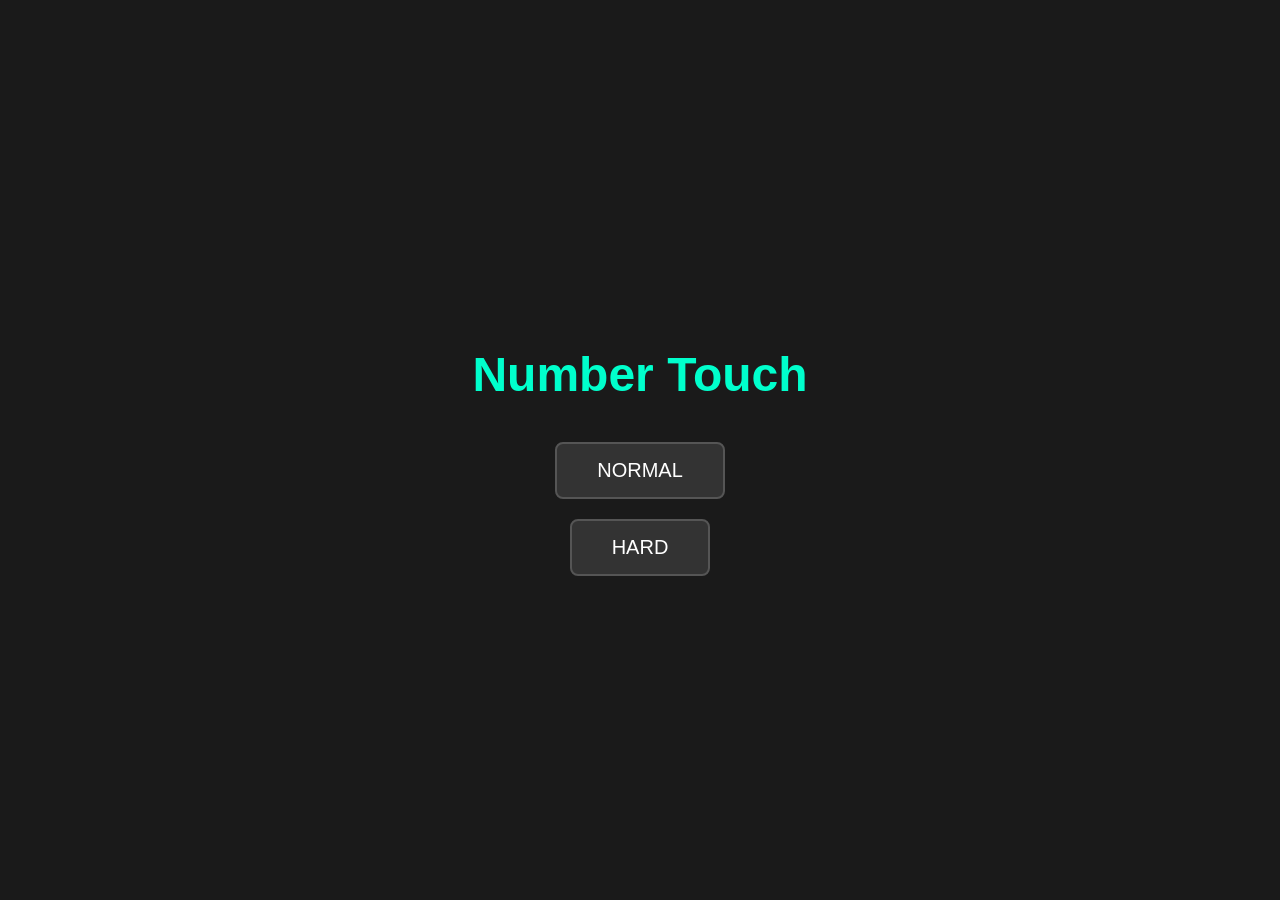
==== index.html @ 16b207cf "変更内容" ====
<!DOCTYPE html>
<html lang="ja">
<head>
    <meta charset="UTF-8">
    <meta name="viewport" content="width=device-width, initial-scale=1.0, maximum-scale=1.0, user-scalable=no">
    <title>Touch the Numbers</title>
    <link rel="stylesheet" href="style.css">
</head>
<body>
    <div id="screen-title" class="screen active">
        <h1>Number Touch</h1>
        <button class="mode-btn" onclick="showLevels('NORMAL')">NORMAL</button>
        <button class="mode-btn" onclick="showLevels('HARD')">HARD</button>
    </div>

    <div id="screen-level" class="screen">
        <h2 id="level-mode-title">MODE</h2>
        <div id="lv-buttons"></div>
        <button class="back-btn" onclick="toTitle()">BACK</button>
    </div>

    <div id="screen-game" class="screen">
        <div id="timer">0.00</div>
        <div id="game-board"></div>
        <button class="back-btn" onclick="toTitle()">STOP</button>
    </div>

    <div id="screen-result" class="screen modal">
        <div class="result-content">
            <h2>CLEAR!</h2>
            <div class="result-stats">
                <p>TIME: <span id="res-time">0.00</span>s</p>
                <p>LEVEL: <span id="res-lv">1</span></p>
            </div>
            <div class="result-buttons">
                <button onclick="resNext()">NEXT LV</button>
                <button onclick="resRetry()">RETRY</button>
                <button onclick="toTitle()">TITLE</button>
            </div>
        </div>
    </div>

    <script src="script.js"></script>
</body>
</html>
---- style.css ----
body {
    font-family: 'Arial', sans-serif;
    background-color: #1a1a1a;
    color: white;
    margin: 0;
    display: flex;
    justify-content: center;
    align-items: center;
    height: 100vh;
    overflow: hidden;
    user-select: none;
    touch-action: manipulation;
}

.screen {
    display: none;
    flex-direction: column;
    align-items: center;
    text-align: center;
    width: 100%;
}

.screen.active { display: flex; }

h1 { font-size: 48px; margin-bottom: 30px; color: #00ffcc; }

.mode-btn, .lv-btn {
    padding: 15px 40px;
    margin: 10px;
    font-size: 20px;
    cursor: pointer;
    background: #333;
    color: white;
    border: 2px solid #555;
    border-radius: 8px;
}

#lv-buttons {
    display: grid;
    grid-template-columns: repeat(5, 1fr);
    gap: 10px;
    margin-bottom: 20px;
}

#timer {
    font-size: 40px;
    font-family: monospace;
    margin-bottom: 20px;
    color: #ffcc00;
}

#game-board {
    background: #2a2a2a;
    padding: 20px;
    border-radius: 12px;
    max-width: 95vw;
}

.number-btn {
    background: #444;
    color: white;
    display: flex;
    justify-content: center;
    align-items: center;
    cursor: pointer;
    border-radius: 4px;
    font-weight: bold;
    box-shadow: 2px 2px 5px rgba(0,0,0,0.3);
}

.number-btn.clicked {
    background: #00ffcc !important;
    color: #1a1a1a;
    visibility: hidden;
}

/* モーダル */
.modal {
    background: rgba(0, 0, 0, 0.9);
    position: fixed;
    top: 0; left: 0; width: 100%; height: 100%;
    z-index: 1000;
    justify-content: center;
    align-items: center;
}

.result-content {
    background: #222;
    padding: 40px;
    border: 4px solid #00ffcc;
    border-radius: 20px;
    min-width: 280px;
}

.result-buttons { display: flex; flex-direction: column; gap: 15px; }
.result-buttons button {
    padding: 15px;
    font-size: 18px;
    font-weight: bold;
    background: #00ffcc;
    border-radius: 8px;
    border: none;
}

.back-btn {
    margin-top: 20px;
    background: none;
    border: 1px solid #666;
    color: #888;
    cursor: pointer;
    padding: 10px 20px;
}
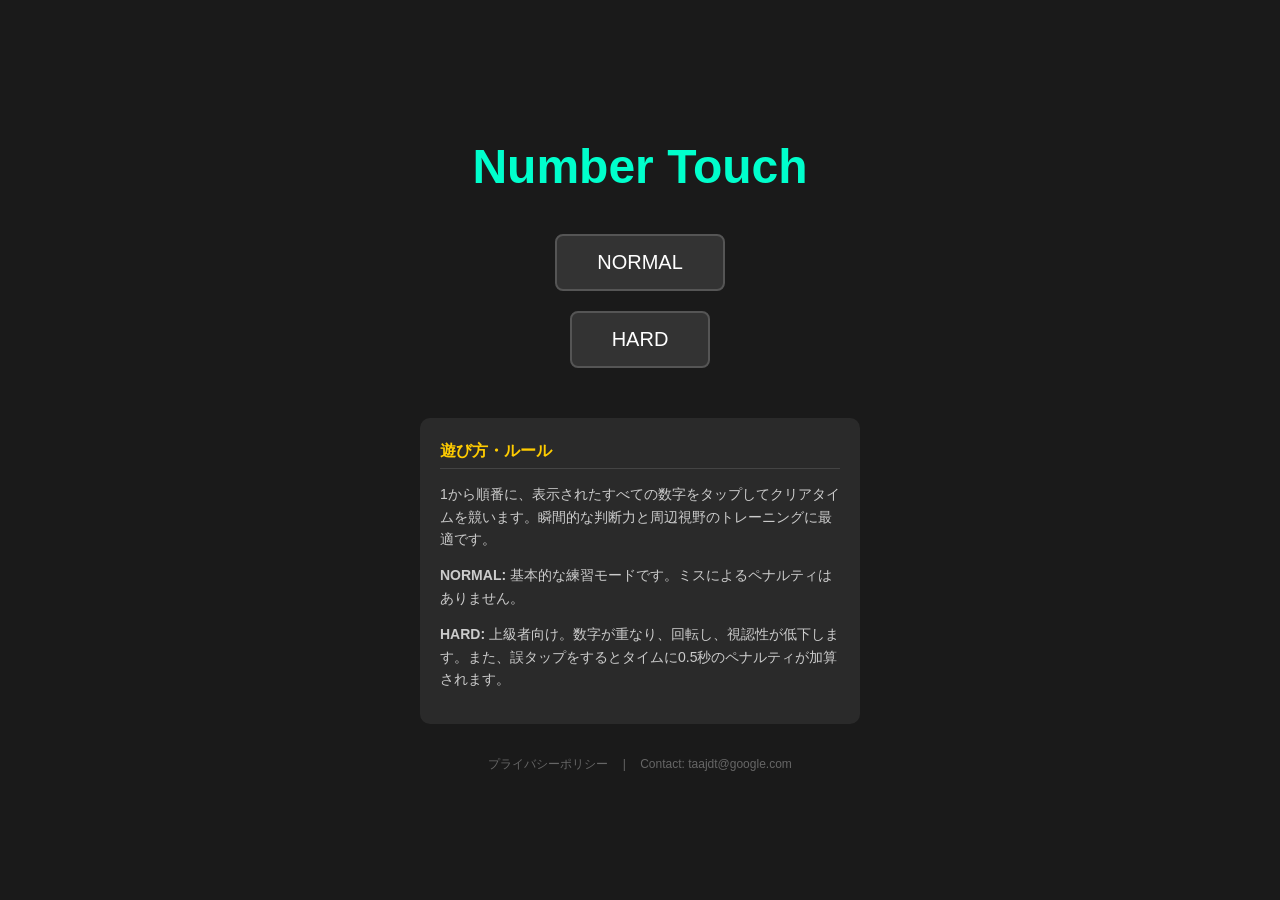
==== commit aeac0d31: "変更内容" ====
--- a/index.html
+++ b/index.html
@@ -3,14 +3,59 @@
 <head>
     <meta charset="UTF-8">
     <meta name="viewport" content="width=device-width, initial-scale=1.0, maximum-scale=1.0, user-scalable=no">
-    <title>Touch the Numbers</title>
+    <title>Number Touch - 瞬間視と脳トレの数字探しゲーム</title>
     <link rel="stylesheet" href="style.css">
+    <style>
+        /* 審査対策用の説明エリアのスタイル */
+        .info-box {
+            margin-top: 40px;
+            padding: 20px;
+            background: #2a2a2a;
+            border-radius: 10px;
+            font-size: 14px;
+            text-align: left;
+            color: #ccc;
+            max-width: 400px;
+            margin-left: auto;
+            margin-right: auto;
+            line-height: 1.6;
+        }
+        .info-box h2 {
+            font-size: 16px;
+            color: #ffcc00;
+            border-bottom: 1px solid #444;
+            margin-top: 0;
+            padding-bottom: 5px;
+        }
+        .footer-links {
+            margin-top: 30px;
+            padding-bottom: 20px;
+        }
+        .footer-links a, .footer-links span {
+            color: #666;
+            font-size: 12px;
+            text-decoration: none;
+        }
+    </style>
 </head>
 <body>
     <div id="screen-title" class="screen active">
         <h1>Number Touch</h1>
         <button class="mode-btn" onclick="showLevels('NORMAL')">NORMAL</button>
         <button class="mode-btn" onclick="showLevels('HARD')">HARD</button>
+        
+        <div class="info-box">
+            <h2>遊び方・ルール</h2>
+            <p>1から順番に、表示されたすべての数字をタップしてクリアタイムを競います。瞬間的な判断力と周辺視野のトレーニングに最適です。</p>
+            <p><strong>NORMAL:</strong> 基本的な練習モードです。ミスによるペナルティはありません。</p>
+            <p><strong>HARD:</strong> 上級者向け。数字が重なり、回転し、視認性が低下します。また、誤タップをするとタイムに0.5秒のペナルティが加算されます。</p>
+        </div>
+
+        <div class="footer-links">
+            <a href="privacy.html">プライバシーポリシー</a>
+            <span style="margin: 0 10px;">|</span>
+            <span>Contact: taajdt@google.com</span>
+        </div>
     </div>
 
     <div id="screen-level" class="screen">
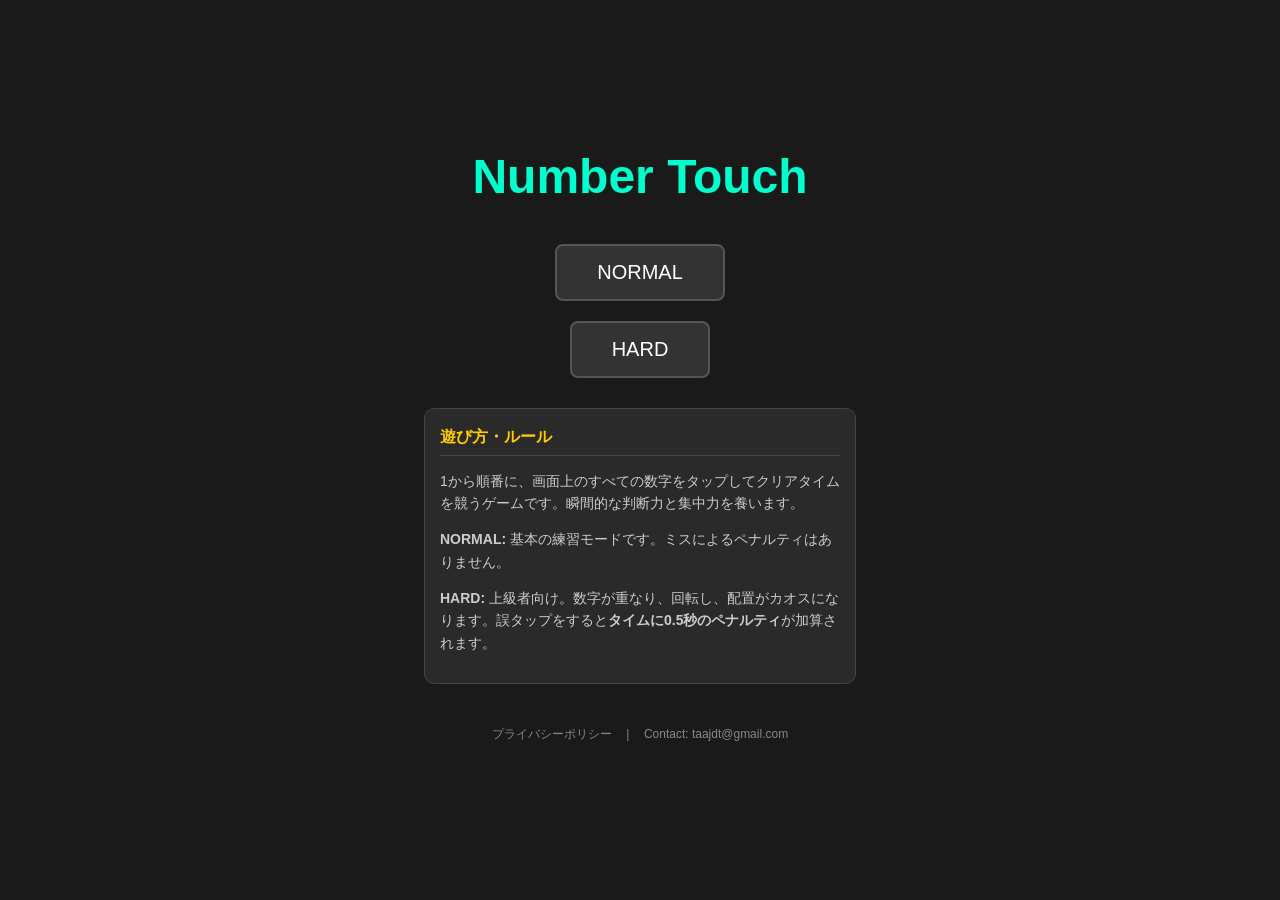
==== commit 767c3059: "変更内容" ====
--- a/index.html
+++ b/index.html
@@ -6,19 +6,18 @@
     <title>Number Touch - 瞬間視と脳トレの数字探しゲーム</title>
     <link rel="stylesheet" href="style.css">
     <style>
-        /* 審査対策用の説明エリアのスタイル */
+        /* 審査対策：コンテンツ量を確保し、視認性を高めるスタイル */
         .info-box {
-            margin-top: 40px;
-            padding: 20px;
+            margin: 20px auto;
+            padding: 15px;
             background: #2a2a2a;
             border-radius: 10px;
             font-size: 14px;
             text-align: left;
             color: #ccc;
             max-width: 400px;
-            margin-left: auto;
-            margin-right: auto;
             line-height: 1.6;
+            border: 1px solid #444;
         }
         .info-box h2 {
             font-size: 16px;
@@ -28,13 +27,18 @@
             padding-bottom: 5px;
         }
         .footer-links {
-            margin-top: 30px;
-            padding-bottom: 20px;
+            margin-top: 20px;
+            padding-bottom: 40px; /* スクロールで見切れないよう余白を確保 */
+            text-align: center;
         }
         .footer-links a, .footer-links span {
-            color: #666;
+            color: #888;
             font-size: 12px;
             text-decoration: none;
+        }
+        .footer-links a:hover {
+            text-decoration: underline;
+            color: #ffcc00;
         }
     </style>
 </head>
@@ -46,15 +50,15 @@
         
         <div class="info-box">
             <h2>遊び方・ルール</h2>
-            <p>1から順番に、表示されたすべての数字をタップしてクリアタイムを競います。瞬間的な判断力と周辺視野のトレーニングに最適です。</p>
-            <p><strong>NORMAL:</strong> 基本的な練習モードです。ミスによるペナルティはありません。</p>
-            <p><strong>HARD:</strong> 上級者向け。数字が重なり、回転し、視認性が低下します。また、誤タップをするとタイムに0.5秒のペナルティが加算されます。</p>
+            <p>1から順番に、画面上のすべての数字をタップしてクリアタイムを競うゲームです。瞬間的な判断力と集中力を養います。</p>
+            <p><strong>NORMAL:</strong> 基本の練習モードです。ミスによるペナルティはありません。</p>
+            <p><strong>HARD:</strong> 上級者向け。数字が重なり、回転し、配置がカオスになります。誤タップをすると<strong>タイムに0.5秒のペナルティ</strong>が加算されます。</p>
         </div>
 
         <div class="footer-links">
             <a href="privacy.html">プライバシーポリシー</a>
             <span style="margin: 0 10px;">|</span>
-            <span>Contact: taajdt@google.com</span>
+            <span>Contact: taajdt@gmail.com</span>
         </div>
     </div>
 
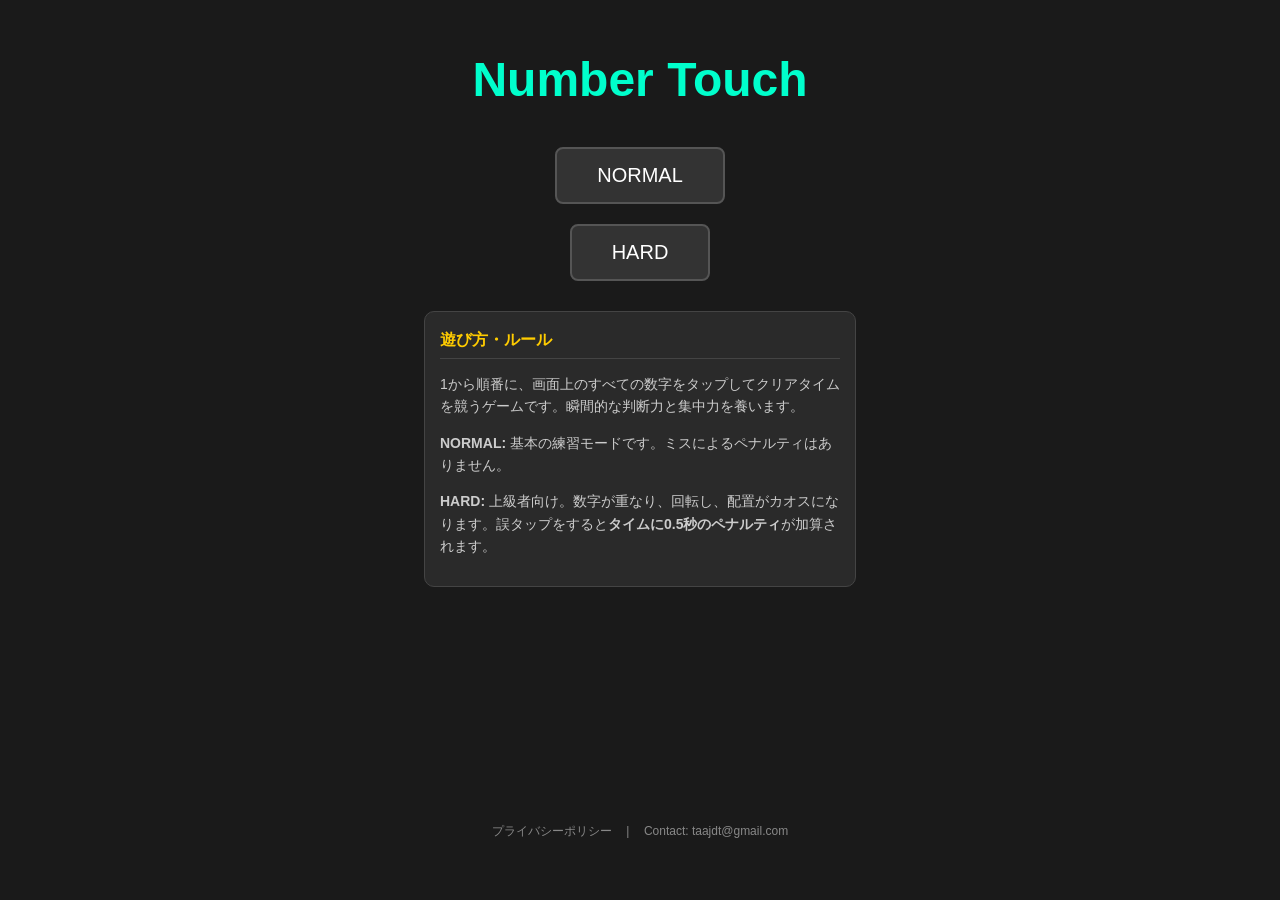
==== commit 390cfbb5: "変更内容" ====
--- a/index.html
+++ b/index.html
@@ -6,7 +6,28 @@
     <title>Number Touch - 瞬間視と脳トレの数字探しゲーム</title>
     <link rel="stylesheet" href="style.css">
     <style>
-        /* 審査対策：コンテンツ量を確保し、視認性を高めるスタイル */
+        /* 画面全体でスクロールを許可する設定 */
+        html, body {
+            height: auto;
+            min-height: 100%;
+            overflow-y: auto; /* 縦スクロールを強制的に有効化 */
+            background: #1a1a1a;
+            margin: 0;
+        }
+
+        .screen {
+            display: none;
+            flex-direction: column;
+            align-items: center;
+            padding: 20px;
+            box-sizing: border-box;
+            min-height: 100vh; /* 最低でも画面いっぱいの高さを確保 */
+        }
+
+        .screen.active {
+            display: flex;
+        }
+
         .info-box {
             margin: 20px auto;
             padding: 15px;
@@ -19,6 +40,7 @@
             line-height: 1.6;
             border: 1px solid #444;
         }
+
         .info-box h2 {
             font-size: 16px;
             color: #ffcc00;
@@ -26,19 +48,18 @@
             margin-top: 0;
             padding-bottom: 5px;
         }
+
         .footer-links {
-            margin-top: 20px;
-            padding-bottom: 40px; /* スクロールで見切れないよう余白を確保 */
+            margin-top: auto; /* 可能な限り下に配置 */
+            padding: 20px 0 40px 0;
             text-align: center;
+            width: 100%;
         }
+
         .footer-links a, .footer-links span {
             color: #888;
             font-size: 12px;
             text-decoration: none;
-        }
-        .footer-links a:hover {
-            text-decoration: underline;
-            color: #ffcc00;
         }
     </style>
 </head>
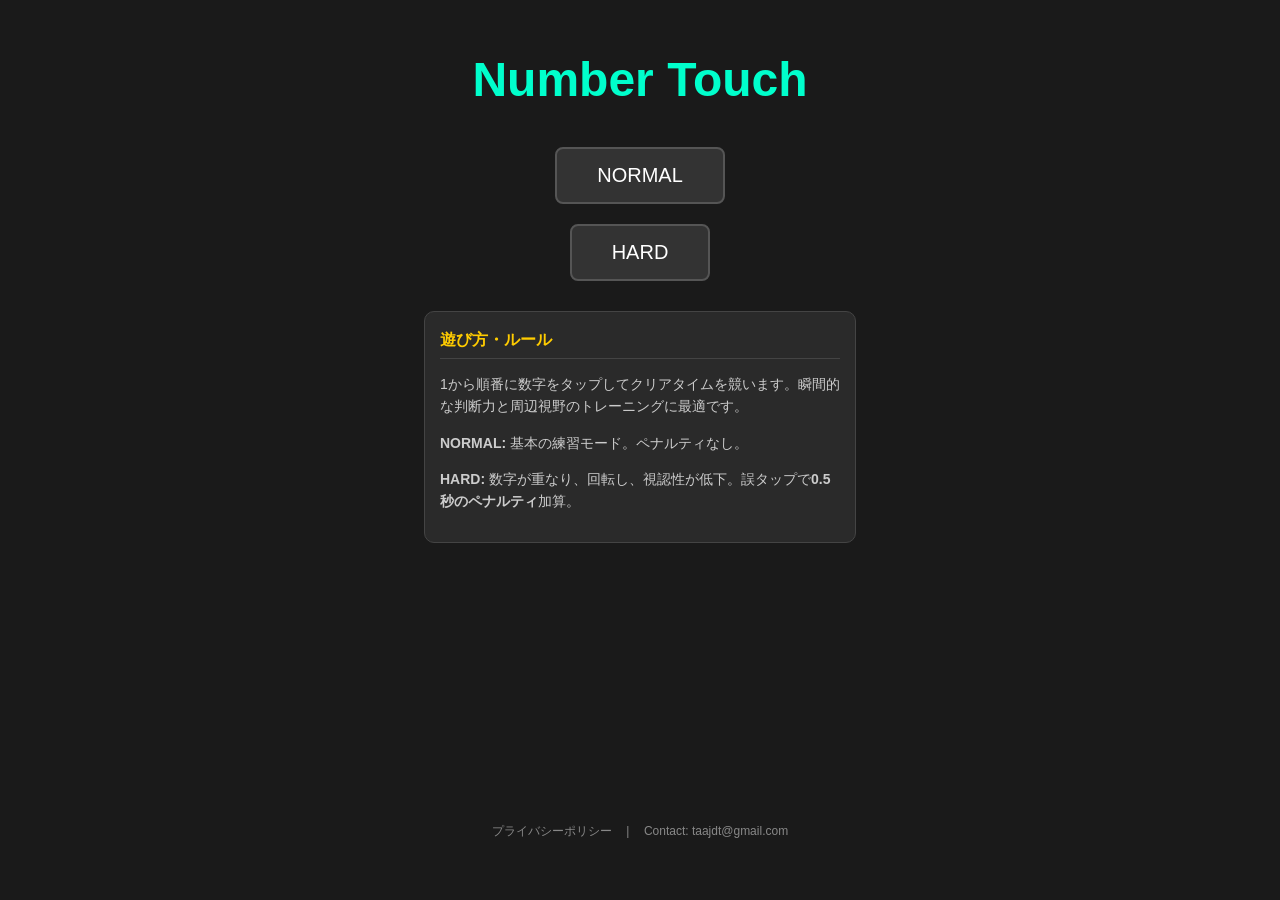
==== commit fd2e7341: "変更内容" ====
--- a/index.html
+++ b/index.html
@@ -6,13 +6,14 @@
     <title>Number Touch - 瞬間視と脳トレの数字探しゲーム</title>
     <link rel="stylesheet" href="style.css">
     <style>
-        /* 画面全体でスクロールを許可する設定 */
+        /* スクロールを許可し、全体を整える */
         html, body {
             height: auto;
             min-height: 100%;
-            overflow-y: auto; /* 縦スクロールを強制的に有効化 */
+            overflow-y: auto; /* スクロールを有効化 */
             background: #1a1a1a;
             margin: 0;
+            -webkit-overflow-scrolling: touch; /* iOSでのスクロールを滑らかに */
         }
 
         .screen {
@@ -21,7 +22,7 @@
             align-items: center;
             padding: 20px;
             box-sizing: border-box;
-            min-height: 100vh; /* 最低でも画面いっぱいの高さを確保 */
+            min-height: 100vh;
         }
 
         .screen.active {
@@ -50,7 +51,7 @@
         }
 
         .footer-links {
-            margin-top: auto; /* 可能な限り下に配置 */
+            margin-top: auto;
             padding: 20px 0 40px 0;
             text-align: center;
             width: 100%;
@@ -60,6 +61,11 @@
             color: #888;
             font-size: 12px;
             text-decoration: none;
+        }
+        
+        .footer-links a:hover {
+            color: #ffcc00;
+            text-decoration: underline;
         }
     </style>
 </head>
@@ -71,9 +77,9 @@
         
         <div class="info-box">
             <h2>遊び方・ルール</h2>
-            <p>1から順番に、画面上のすべての数字をタップしてクリアタイムを競うゲームです。瞬間的な判断力と集中力を養います。</p>
-            <p><strong>NORMAL:</strong> 基本の練習モードです。ミスによるペナルティはありません。</p>
-            <p><strong>HARD:</strong> 上級者向け。数字が重なり、回転し、配置がカオスになります。誤タップをすると<strong>タイムに0.5秒のペナルティ</strong>が加算されます。</p>
+            <p>1から順番に数字をタップしてクリアタイムを競います。瞬間的な判断力と周辺視野のトレーニングに最適です。</p>
+            <p><strong>NORMAL:</strong> 基本の練習モード。ペナルティなし。</p>
+            <p><strong>HARD:</strong> 数字が重なり、回転し、視認性が低下。誤タップで<strong>0.5秒のペナルティ</strong>加算。</p>
         </div>
 
         <div class="footer-links">
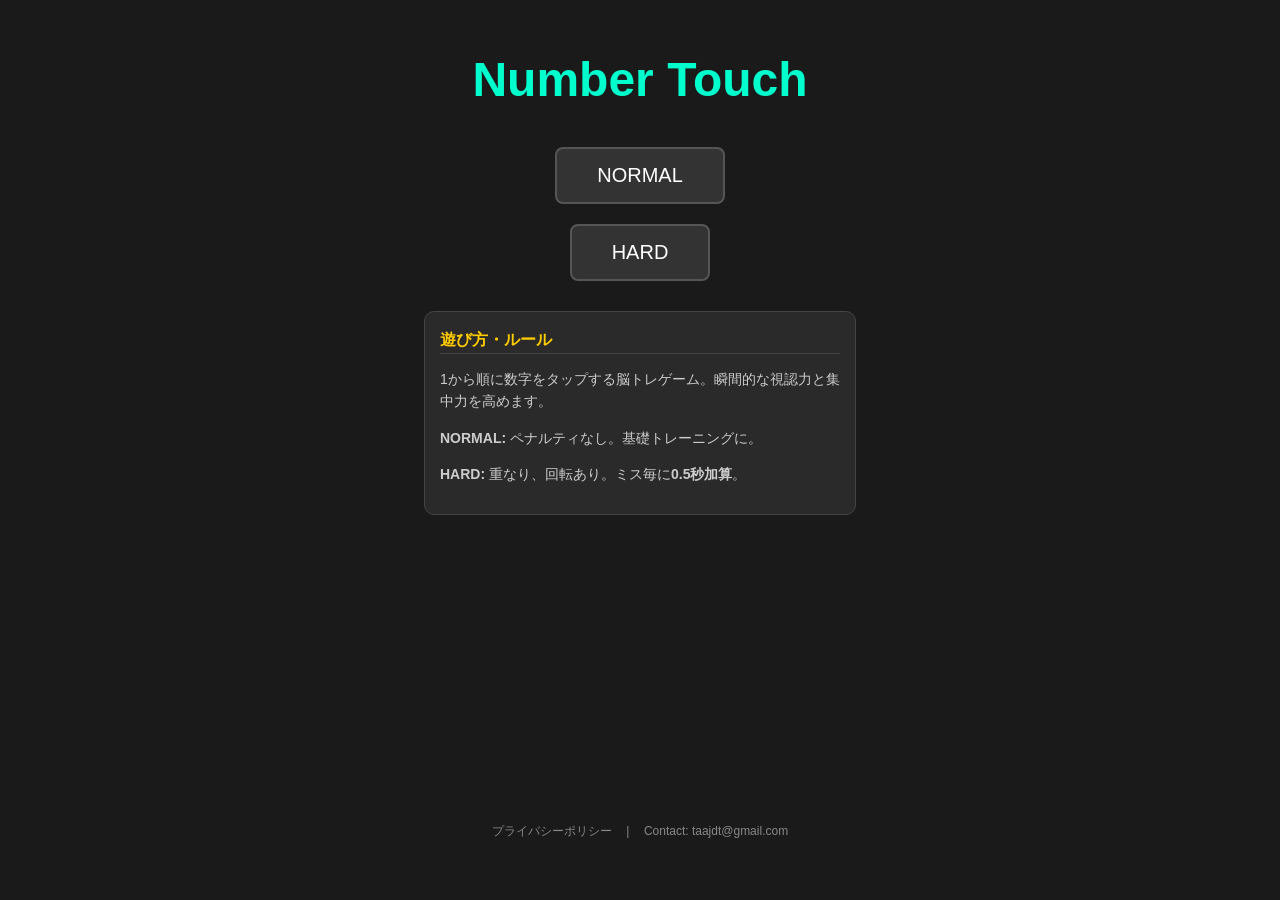
==== commit cef987a9: "更新内容" ====
--- a/index.html
+++ b/index.html
@@ -3,19 +3,18 @@
 <head>
     <meta charset="UTF-8">
     <meta name="viewport" content="width=device-width, initial-scale=1.0, maximum-scale=1.0, user-scalable=no">
-    <title>Number Touch - 瞬間視と脳トレの数字探しゲーム</title>
+    <title>Number Touch - 瞬間視・脳トレ数字探し</title>
     <link rel="stylesheet" href="style.css">
     <style>
-        /* スクロールを許可し、全体を整える */
+        /* 将来の競合を防ぐためのベース調整 */
         html, body {
             height: auto;
             min-height: 100%;
-            overflow-y: auto; /* スクロールを有効化 */
+            overflow-y: auto;
             background: #1a1a1a;
             margin: 0;
-            -webkit-overflow-scrolling: touch; /* iOSでのスクロールを滑らかに */
+            -webkit-overflow-scrolling: touch;
         }
-
         .screen {
             display: none;
             flex-direction: column;
@@ -24,11 +23,10 @@
             box-sizing: border-box;
             min-height: 100vh;
         }
-
         .screen.active {
             display: flex;
         }
-
+        /* 審査対策用info-box */
         .info-box {
             margin: 20px auto;
             padding: 15px;
@@ -41,32 +39,24 @@
             line-height: 1.6;
             border: 1px solid #444;
         }
-
         .info-box h2 {
             font-size: 16px;
             color: #ffcc00;
             border-bottom: 1px solid #444;
-            margin-top: 0;
-            padding-bottom: 5px;
+            margin: 0 0 10px 0;
         }
-
         .footer-links {
             margin-top: auto;
             padding: 20px 0 40px 0;
             text-align: center;
             width: 100%;
         }
-
         .footer-links a, .footer-links span {
             color: #888;
             font-size: 12px;
             text-decoration: none;
         }
-        
-        .footer-links a:hover {
-            color: #ffcc00;
-            text-decoration: underline;
-        }
+        .footer-links a:hover { color: #ffcc00; text-decoration: underline; }
     </style>
 </head>
 <body>
@@ -77,9 +67,9 @@
         
         <div class="info-box">
             <h2>遊び方・ルール</h2>
-            <p>1から順番に数字をタップしてクリアタイムを競います。瞬間的な判断力と周辺視野のトレーニングに最適です。</p>
-            <p><strong>NORMAL:</strong> 基本の練習モード。ペナルティなし。</p>
-            <p><strong>HARD:</strong> 数字が重なり、回転し、視認性が低下。誤タップで<strong>0.5秒のペナルティ</strong>加算。</p>
+            <p>1から順に数字をタップする脳トレゲーム。瞬間的な視認力と集中力を高めます。</p>
+            <p><strong>NORMAL:</strong> ペナルティなし。基礎トレーニングに。</p>
+            <p><strong>HARD:</strong> 重なり、回転あり。ミス毎に<strong>0.5秒加算</strong>。</p>
         </div>
 
         <div class="footer-links">
@@ -115,7 +105,6 @@
             </div>
         </div>
     </div>
-
     <script src="script.js"></script>
 </body>
 </html>
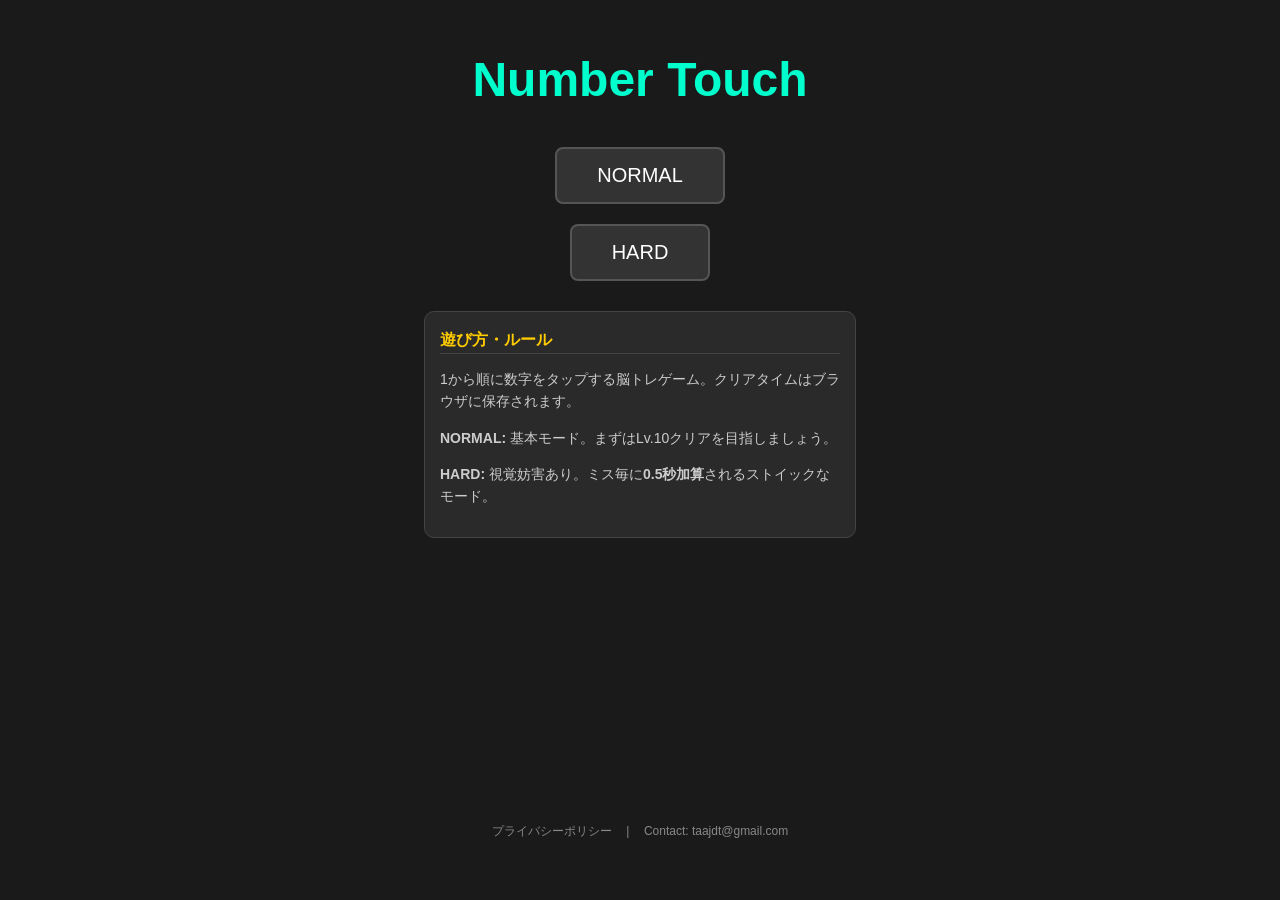
==== commit aa7d9a98: "保存機能とチラつき防止を実装" ====
--- a/index.html
+++ b/index.html
@@ -6,7 +6,6 @@
     <title>Number Touch - 瞬間視・脳トレ数字探し</title>
     <link rel="stylesheet" href="style.css">
     <style>
-        /* 将来の競合を防ぐためのベース調整 */
         html, body {
             height: auto;
             min-height: 100%;
@@ -23,10 +22,11 @@
             box-sizing: border-box;
             min-height: 100vh;
         }
-        .screen.active {
-            display: flex;
-        }
-        /* 審査対策用info-box */
+        .screen.active { display: flex; }
+        
+        /* レベルボタン内のベストタイム表示用 */
+        .lv-btn { line-height: 1.2; padding: 10px 5px !important; }
+
         .info-box {
             margin: 20px auto;
             padding: 15px;
@@ -67,9 +67,9 @@
         
         <div class="info-box">
             <h2>遊び方・ルール</h2>
-            <p>1から順に数字をタップする脳トレゲーム。瞬間的な視認力と集中力を高めます。</p>
-            <p><strong>NORMAL:</strong> ペナルティなし。基礎トレーニングに。</p>
-            <p><strong>HARD:</strong> 重なり、回転あり。ミス毎に<strong>0.5秒加算</strong>。</p>
+            <p>1から順に数字をタップする脳トレゲーム。クリアタイムはブラウザに保存されます。</p>
+            <p><strong>NORMAL:</strong> 基本モード。まずはLv.10クリアを目指しましょう。</p>
+            <p><strong>HARD:</strong> 視覚妨害あり。ミス毎に<strong>0.5秒加算</strong>されるストイックなモード。</p>
         </div>
 
         <div class="footer-links">
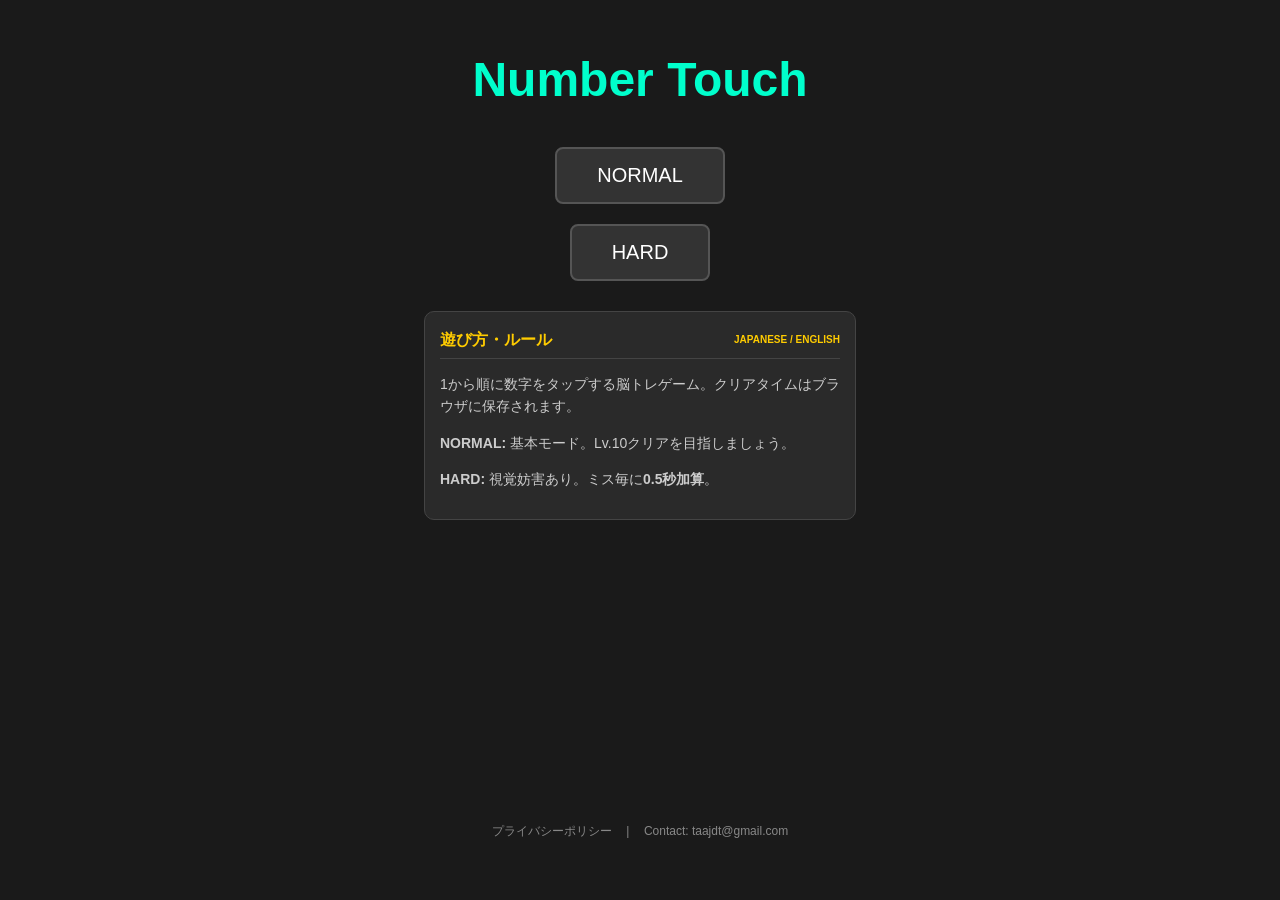
==== commit b8318e38: "AdSenseタグ追加と英語表示切替を反映 Made-with: Cursor" ====
--- a/index.html
+++ b/index.html
@@ -4,6 +4,12 @@
     <meta charset="UTF-8">
     <meta name="viewport" content="width=device-width, initial-scale=1.0, maximum-scale=1.0, user-scalable=no">
     <title>Number Touch - 瞬間視・脳トレ数字探し</title>
+
+    <meta name="google-adsense-account" content="ca-pub-9056811366925666">
+
+    <script async src="https://pagead2.googlesyndication.com/pagead/js/adsbygoogle.js?client=ca-pub-9056811366925666"
+     crossorigin="anonymous"></script>
+
     <link rel="stylesheet" href="style.css">
     <style>
         html, body {
@@ -23,10 +29,8 @@
             min-height: 100vh;
         }
         .screen.active { display: flex; }
+        .lv-btn { line-height: 1.2; padding: 10px 5px !important; }
         
-        /* レベルボタン内のベストタイム表示用 */
-        .lv-btn { line-height: 1.2; padding: 10px 5px !important; }
-
         .info-box {
             margin: 20px auto;
             padding: 15px;
@@ -38,12 +42,14 @@
             max-width: 400px;
             line-height: 1.6;
             border: 1px solid #444;
+            cursor: pointer;
+            transition: background 0.3s;
         }
+        .info-box:hover { background: #333; }
         .info-box h2 {
             font-size: 16px;
             color: #ffcc00;
-            border-bottom: 1px solid #444;
-            margin: 0 0 10px 0;
+            margin: 0;
         }
         .footer-links {
             margin-top: auto;
@@ -65,11 +71,25 @@
         <button class="mode-btn" onclick="showLevels('NORMAL')">NORMAL</button>
         <button class="mode-btn" onclick="showLevels('HARD')">HARD</button>
         
-        <div class="info-box">
-            <h2>遊び方・ルール</h2>
-            <p>1から順に数字をタップする脳トレゲーム。クリアタイムはブラウザに保存されます。</p>
-            <p><strong>NORMAL:</strong> 基本モード。まずはLv.10クリアを目指しましょう。</p>
-            <p><strong>HARD:</strong> 視覚妨害あり。ミス毎に<strong>0.5秒加算</strong>されるストイックなモード。</p>
+        <div class="info-box" id="info-box" onclick="toggleLanguage()">
+            <div id="info-ja">
+                <div style="display: flex; justify-content: space-between; align-items: center; border-bottom: 1px solid #444; margin-bottom: 10px; padding-bottom: 5px;">
+                    <h2>遊び方・ルール</h2>
+                    <span style="font-size: 10px; color: #ffcc00; font-weight: bold;">JAPANESE / ENGLISH</span>
+                </div>
+                <p>1から順に数字をタップする脳トレゲーム。クリアタイムはブラウザに保存されます。</p>
+                <p><strong>NORMAL:</strong> 基本モード。Lv.10クリアを目指しましょう。</p>
+                <p><strong>HARD:</strong> 視覚妨害あり。ミス毎に<strong>0.5秒加算</strong>。</p>
+            </div>
+            <div id="info-en" style="display: none;">
+                <div style="display: flex; justify-content: space-between; align-items: center; border-bottom: 1px solid #444; margin-bottom: 10px; padding-bottom: 5px;">
+                    <h2>How to Play</h2>
+                    <span style="font-size: 10px; color: #ffcc00; font-weight: bold;">日本語 / 英語</span>
+                </div>
+                <p>Tap numbers in order from 1. Your best times are saved in your browser.</p>
+                <p><strong>NORMAL:</strong> Standard mode. Try to clear Level 10!</p>
+                <p><strong>HARD:</strong> Visual chaos. <strong>+0.5s penalty</strong> for each mis-tap.</p>
+            </div>
         </div>
 
         <div class="footer-links">
